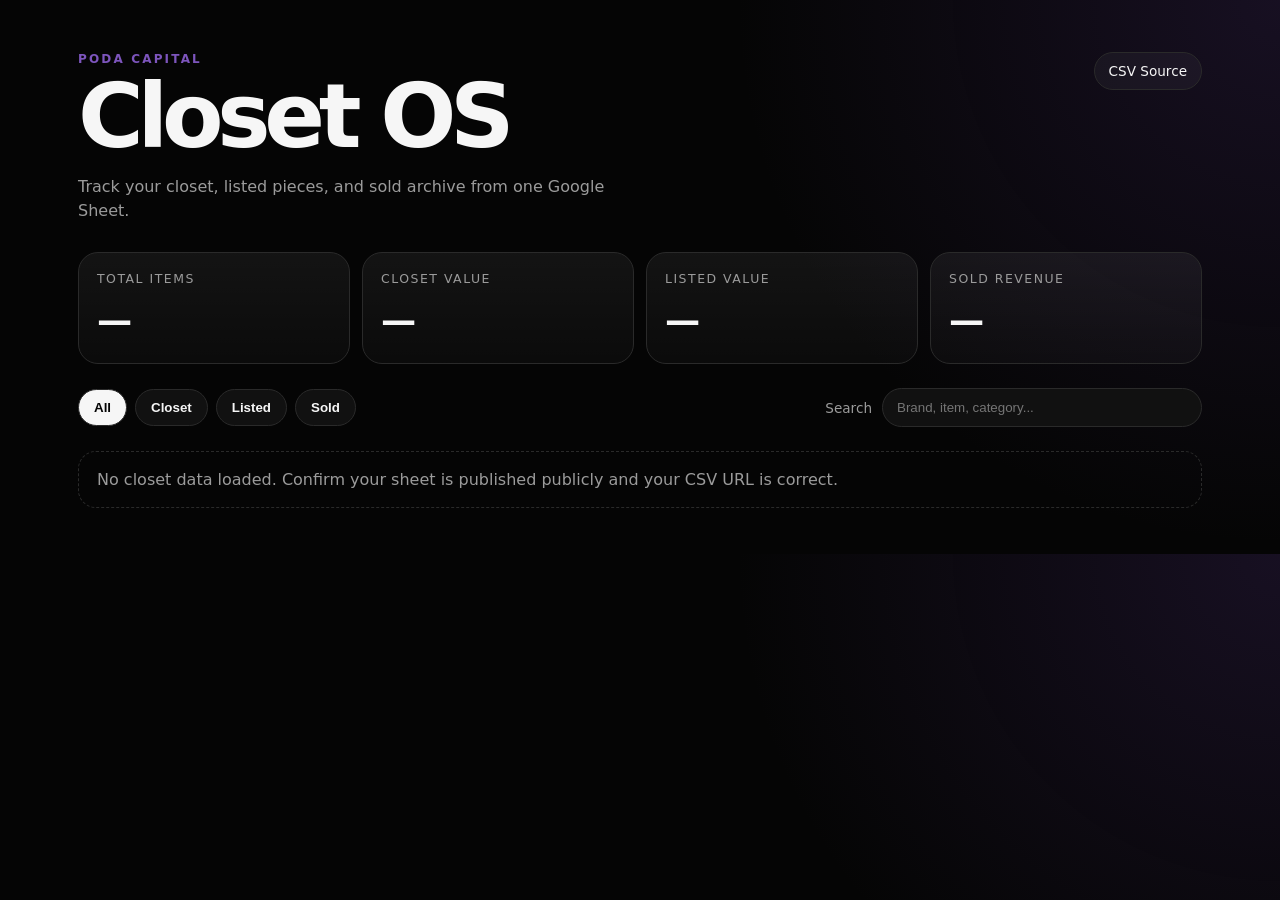
==== index.html @ b20b68de "Add files via upload" ====
<!DOCTYPE html>
<html lang="en">
<head>
  <meta charset="UTF-8" />
  <meta name="viewport" content="width=device-width, initial-scale=1.0" />
  <title>Poda Closet</title>
  <link rel="stylesheet" href="style.css" />
</head>
<body>
  <main class="app-shell">
    <header class="hero">
      <div>
        <p class="eyebrow">Poda Capital</p>
        <h1>Closet OS</h1>
        <p class="subhead">Track your closet, listed pieces, and sold archive from one Google Sheet.</p>
      </div>
      <a class="sheet-link" href="https://docs.google.com/spreadsheets/d/e/2PACX-1vSEYtCDQrbxiln-82ECtRwK_8hq6_3bo0uVGu1IRKtKEuVqsk8xWQ2x_sL7CatdyQ/pub?gid=2076140585&single=true&output=csv" target="_blank" rel="noopener">CSV Source</a>
    </header>

    <section class="metrics-grid" aria-label="Closet metrics">
      <article class="metric-card">
        <span>Total Items</span>
        <strong id="metricItems">—</strong>
      </article>
      <article class="metric-card">
        <span>Closet Value</span>
        <strong id="metricClosetValue">—</strong>
      </article>
      <article class="metric-card">
        <span>Listed Value</span>
        <strong id="metricListedValue">—</strong>
      </article>
      <article class="metric-card">
        <span>Sold Revenue</span>
        <strong id="metricSoldRevenue">—</strong>
      </article>
    </section>

    <section class="controls">
      <div class="toggle-group" aria-label="Status filters">
        <button class="toggle active" data-filter="All">All</button>
        <button class="toggle" data-filter="Closet">Closet</button>
        <button class="toggle" data-filter="Listed">Listed</button>
        <button class="toggle" data-filter="Sold">Sold</button>
      </div>

      <label class="search-wrap">
        <span>Search</span>
        <input id="searchInput" type="search" placeholder="Brand, item, category..." />
      </label>
    </section>

    <section id="statusMessage" class="status-message">Loading closet data...</section>

    <section id="itemsGrid" class="items-grid" aria-live="polite"></section>
  </main>

  <script src="script.js"></script>
</body>
</html>
---- style.css ----
* {
  box-sizing: border-box;
}

:root {
  color-scheme: dark;
  --bg: #050505;
  --panel: #111111;
  --panel-2: #171717;
  --text: #f6f6f6;
  --muted: #9b9b9b;
  --line: #2a2a2a;
  --purple: #4d2f78;
  --purple-2: #7d55bd;
}

body {
  margin: 0;
  background: radial-gradient(circle at top right, rgba(77, 47, 120, 0.25), transparent 34rem), var(--bg);
  color: var(--text);
  font-family: Inter, ui-sans-serif, system-ui, -apple-system, BlinkMacSystemFont, "Segoe UI", sans-serif;
}

.app-shell {
  width: min(1180px, 100%);
  margin: 0 auto;
  padding: 28px;
}

.hero {
  display: flex;
  justify-content: space-between;
  align-items: flex-start;
  gap: 18px;
  padding: 24px 0 28px;
}

.eyebrow {
  margin: 0 0 10px;
  color: var(--purple-2);
  text-transform: uppercase;
  letter-spacing: 0.18em;
  font-size: 0.75rem;
  font-weight: 700;
}

h1 {
  margin: 0;
  font-size: clamp(2.4rem, 8vw, 5.6rem);
  line-height: 0.9;
  letter-spacing: -0.07em;
}

.subhead {
  margin: 18px 0 0;
  max-width: 560px;
  color: var(--muted);
  font-size: 1rem;
  line-height: 1.55;
}

.sheet-link {
  flex: 0 0 auto;
  border: 1px solid var(--line);
  color: var(--text);
  text-decoration: none;
  border-radius: 999px;
  padding: 10px 14px;
  font-size: 0.85rem;
  background: rgba(255, 255, 255, 0.04);
}

.metrics-grid {
  display: grid;
  grid-template-columns: repeat(4, 1fr);
  gap: 12px;
}

.metric-card {
  border: 1px solid var(--line);
  border-radius: 20px;
  background: linear-gradient(180deg, rgba(255,255,255,0.06), rgba(255,255,255,0.025));
  padding: 18px;
  min-height: 112px;
}

.metric-card span {
  display: block;
  color: var(--muted);
  font-size: 0.78rem;
  text-transform: uppercase;
  letter-spacing: 0.12em;
  margin-bottom: 14px;
}

.metric-card strong {
  display: block;
  font-size: clamp(1.4rem, 3vw, 2.2rem);
  letter-spacing: -0.05em;
}

.controls {
  display: flex;
  justify-content: space-between;
  align-items: center;
  gap: 16px;
  margin: 24px 0;
}

.toggle-group {
  display: flex;
  gap: 8px;
  flex-wrap: wrap;
}

.toggle {
  border: 1px solid var(--line);
  background: var(--panel);
  color: var(--text);
  padding: 10px 15px;
  border-radius: 999px;
  cursor: pointer;
  font-weight: 650;
}

.toggle.active {
  background: var(--text);
  color: var(--bg);
}

.search-wrap {
  display: flex;
  align-items: center;
  gap: 10px;
  color: var(--muted);
  font-size: 0.85rem;
}

.search-wrap input {
  width: min(320px, 46vw);
  border: 1px solid var(--line);
  border-radius: 999px;
  padding: 11px 14px;
  background: var(--panel);
  color: var(--text);
  outline: none;
}

.status-message {
  color: var(--muted);
  border: 1px dashed var(--line);
  border-radius: 18px;
  padding: 18px;
  margin-bottom: 18px;
}

.status-message.hidden {
  display: none;
}

.items-grid {
  display: grid;
  grid-template-columns: repeat(3, 1fr);
  gap: 14px;
}

.item-card {
  overflow: hidden;
  border: 1px solid var(--line);
  border-radius: 24px;
  background: var(--panel);
  min-height: 100%;
}

.item-image {
  aspect-ratio: 4 / 3;
  background: linear-gradient(135deg, #1d1d1d, #0b0b0b);
  display: grid;
  place-items: center;
  overflow: hidden;
}

.item-image img {
  width: 100%;
  height: 100%;
  object-fit: cover;
}

.image-placeholder {
  color: #555;
  font-size: 0.8rem;
  text-transform: uppercase;
  letter-spacing: 0.14em;
}

.item-body {
  padding: 18px;
}

.card-topline {
  display: flex;
  justify-content: space-between;
  align-items: center;
  gap: 10px;
  margin-bottom: 12px;
}

.brand {
  margin: 0;
  color: var(--muted);
  font-size: 0.8rem;
  text-transform: uppercase;
  letter-spacing: 0.13em;
}

.badge {
  border: 1px solid var(--line);
  border-radius: 999px;
  padding: 5px 9px;
  font-size: 0.72rem;
  color: var(--text);
  background: var(--panel-2);
}

.item-title {
  margin: 0 0 12px;
  font-size: 1.15rem;
  line-height: 1.2;
  letter-spacing: -0.03em;
}

.detail-grid {
  display: grid;
  grid-template-columns: 1fr 1fr;
  gap: 10px;
  margin: 16px 0;
}

.detail {
  border-top: 1px solid var(--line);
  padding-top: 10px;
}

.detail span {
  display: block;
  color: var(--muted);
  font-size: 0.72rem;
  text-transform: uppercase;
  letter-spacing: 0.11em;
  margin-bottom: 5px;
}

.detail strong {
  font-size: 0.95rem;
}

.thesis {
  color: #c9c9c9;
  line-height: 1.45;
  font-size: 0.92rem;
  margin: 14px 0 0;
}

.card-link {
  display: inline-block;
  color: var(--text);
  margin-top: 16px;
  text-decoration: none;
  border-bottom: 1px solid var(--purple-2);
  padding-bottom: 3px;
}

@media (max-width: 860px) {
  .app-shell {
    padding: 18px;
  }

  .hero {
    display: block;
  }

  .sheet-link {
    display: inline-block;
    margin-top: 18px;
  }

  .metrics-grid {
    grid-template-columns: repeat(2, 1fr);
  }

  .controls {
    align-items: stretch;
    flex-direction: column;
  }

  .search-wrap {
    display: block;
  }

  .search-wrap span {
    display: block;
    margin-bottom: 8px;
  }

  .search-wrap input {
    width: 100%;
  }

  .items-grid {
    grid-template-columns: 1fr;
  }

  .item-card {
    display: grid;
    grid-template-columns: 0.95fr 1.05fr;
  }

  .item-image {
    aspect-ratio: auto;
    min-height: 210px;
  }
}

@media (max-width: 520px) {
  .metrics-grid {
    grid-template-columns: 1fr;
  }

  .item-card {
    grid-template-columns: 1fr;
  }

  .item-image {
    aspect-ratio: 4 / 3;
    min-height: auto;
  }
}
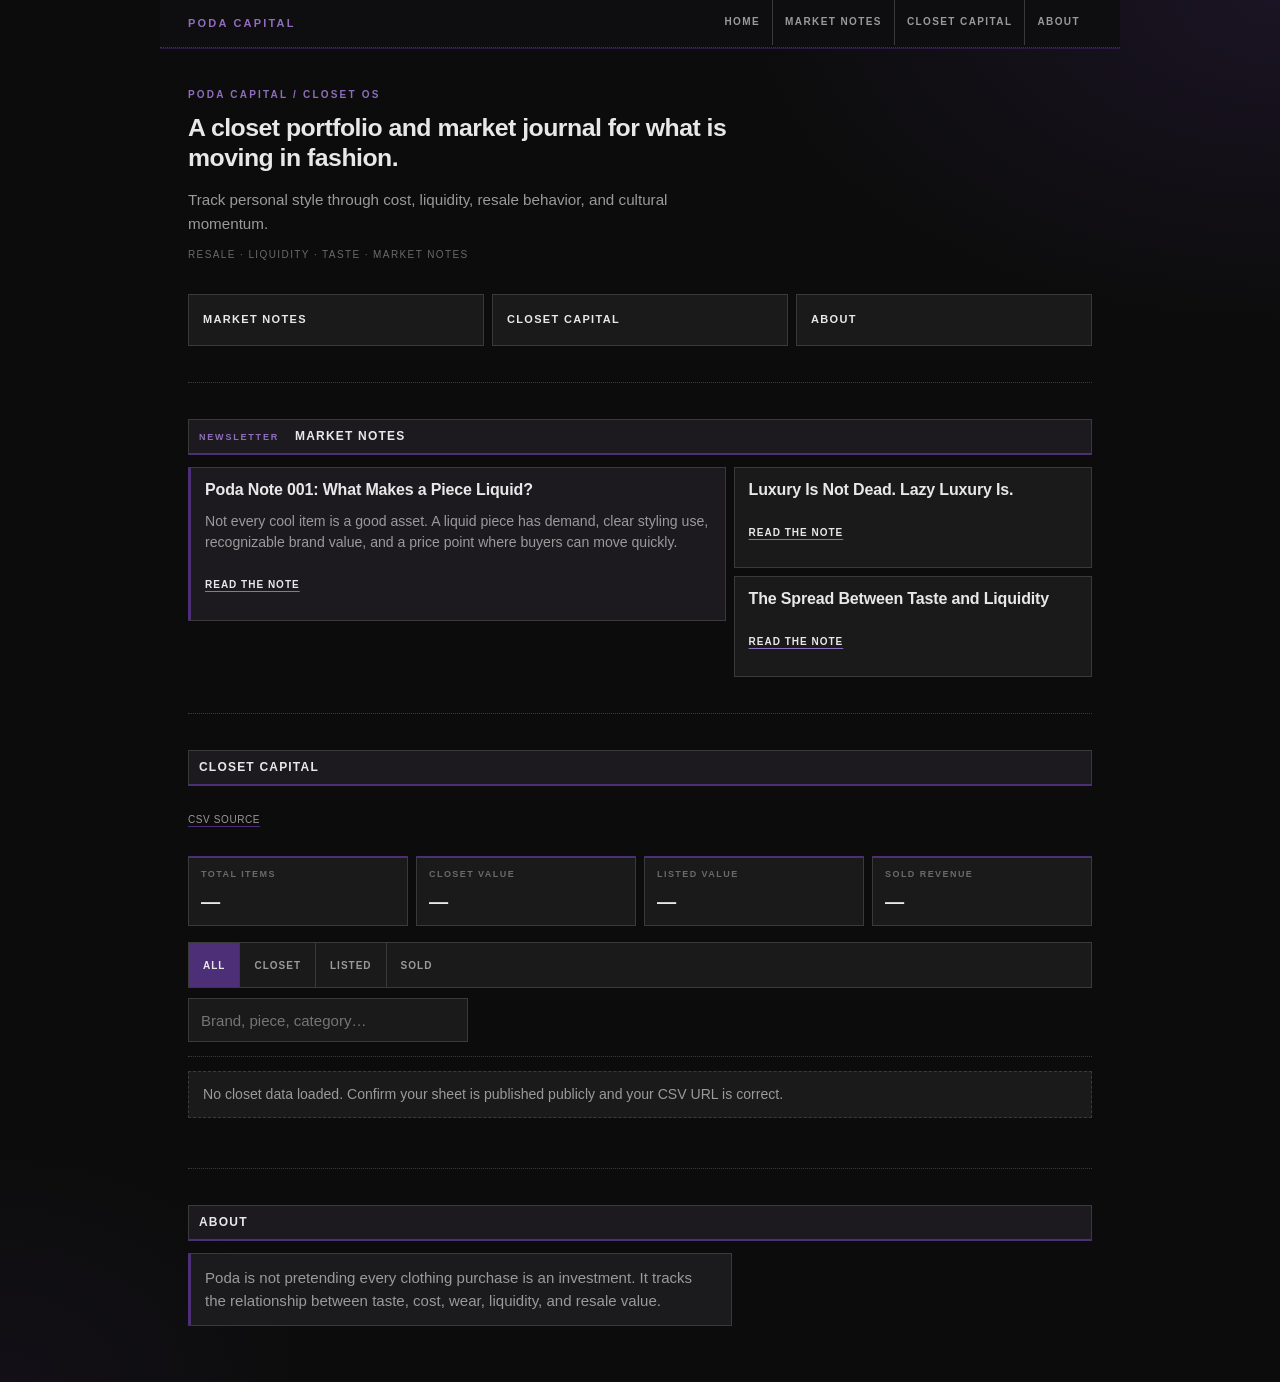
==== commit 7a757f63: "Add files via upload" ====
--- a/index.html
+++ b/index.html
@@ -7,52 +7,111 @@
   <link rel="stylesheet" href="style.css" />
 </head>
 <body>
-  <main class="app-shell">
-    <header class="hero">
-      <div>
-        <p class="eyebrow">Poda Capital</p>
-        <h1>Closet OS</h1>
-        <p class="subhead">Track your closet, listed pieces, and sold archive from one Google Sheet.</p>
+  <header class="site-header">
+    <a class="site-logo" href="#home">Poda Capital</a>
+    <nav class="site-nav" aria-label="Primary">
+      <a href="#home">Home</a>
+      <a href="#market-notes">Market Notes</a>
+      <a href="#closet-capital">Closet Capital</a>
+      <a href="#about">About</a>
+    </nav>
+  </header>
+
+  <main class="portal-shell">
+    <section id="home" class="page-section portal-home">
+      <div class="portal-title">
+        <p class="eyebrow">Poda Capital / Closet OS</p>
+        <h1 class="portal-headline">A closet portfolio and market journal for what is moving in fashion.</h1>
+        <p class="subhead">Track personal style through cost, liquidity, resale behavior, and cultural momentum.</p>
+        <p class="portal-meta">Resale · Liquidity · Taste · Market Notes</p>
       </div>
-      <a class="sheet-link" href="https://docs.google.com/spreadsheets/d/e/2PACX-1vSEYtCDQrbxiln-82ECtRwK_8hq6_3bo0uVGu1IRKtKEuVqsk8xWQ2x_sL7CatdyQ/pub?gid=2076140585&single=true&output=csv" target="_blank" rel="noopener">CSV Source</a>
-    </header>
 
-    <section class="metrics-grid" aria-label="Closet metrics">
-      <article class="metric-card">
-        <span>Total Items</span>
-        <strong id="metricItems">—</strong>
-      </article>
-      <article class="metric-card">
-        <span>Closet Value</span>
-        <strong id="metricClosetValue">—</strong>
-      </article>
-      <article class="metric-card">
-        <span>Listed Value</span>
-        <strong id="metricListedValue">—</strong>
-      </article>
-      <article class="metric-card">
-        <span>Sold Revenue</span>
-        <strong id="metricSoldRevenue">—</strong>
-      </article>
+      <div class="portal-grid">
+        <a class="portal-card" href="#market-notes">Market Notes</a>
+        <a class="portal-card" href="#closet-capital">Closet Capital</a>
+        <a class="portal-card" href="#about">About</a>
+      </div>
     </section>
 
-    <section class="controls">
-      <div class="toggle-group" aria-label="Status filters">
-        <button class="toggle active" data-filter="All">All</button>
-        <button class="toggle" data-filter="Closet">Closet</button>
-        <button class="toggle" data-filter="Listed">Listed</button>
-        <button class="toggle" data-filter="Sold">Sold</button>
+    <section id="market-notes" class="page-section market-notes">
+      <div class="section-bar">
+        <span class="section-bar__label">Newsletter</span>
+        <span class="section-bar__title">Market Notes</span>
       </div>
 
-      <label class="search-wrap">
-        <span>Search</span>
-        <input id="searchInput" type="search" placeholder="Brand, item, category..." />
-      </label>
+      <div class="market-notes__body">
+        <article class="note-feature">
+          <h3 class="note-feature__title">Poda Note 001: What Makes a Piece Liquid?</h3>
+          <p class="note-feature__preview">Not every cool item is a good asset. A liquid piece has demand, clear styling use, recognizable brand value, and a price point where buyers can move quickly.</p>
+          <a class="note-link" href="#">Read the note</a>
+        </article>
+
+        <div class="note-rail">
+          <article class="note-teaser">
+            <h3 class="note-teaser__title">Luxury Is Not Dead. Lazy Luxury Is.</h3>
+            <a class="note-link" href="#">Read the note</a>
+          </article>
+          <article class="note-teaser">
+            <h3 class="note-teaser__title">The Spread Between Taste and Liquidity</h3>
+            <a class="note-link" href="#">Read the note</a>
+          </article>
+        </div>
+      </div>
     </section>
 
-    <section id="statusMessage" class="status-message">Loading closet data...</section>
+    <section id="closet-capital" class="page-section closet-capital">
+      <div class="section-bar">
+        <span class="section-bar__title">Closet Capital</span>
+      </div>
 
-    <section id="itemsGrid" class="items-grid" aria-live="polite"></section>
+      <p class="closet-capital__tools">
+        <a class="sheet-link" href="https://docs.google.com/spreadsheets/d/e/2PACX-1vSEYtCDQrbxiln-82ECtRwK_8hq6_3bo0uVGu1IRKtKEuVqsk8xWQ2x_sL7CatdyQ/pub?gid=2076140585&single=true&output=csv" target="_blank" rel="noopener">CSV Source</a>
+      </p>
+
+      <section class="metrics-grid" aria-label="Closet metrics">
+        <article class="metric-card">
+          <span>Total Items</span>
+          <strong id="metricItems">—</strong>
+        </article>
+        <article class="metric-card">
+          <span>Closet Value</span>
+          <strong id="metricClosetValue">—</strong>
+        </article>
+        <article class="metric-card">
+          <span>Listed Value</span>
+          <strong id="metricListedValue">—</strong>
+        </article>
+        <article class="metric-card">
+          <span>Sold Revenue</span>
+          <strong id="metricSoldRevenue">—</strong>
+        </article>
+      </section>
+
+      <section class="controls">
+        <div class="toggle-group" aria-label="Status filters">
+          <button type="button" class="toggle active" data-filter="All">All</button>
+          <button type="button" class="toggle" data-filter="Closet">Closet</button>
+          <button type="button" class="toggle" data-filter="Listed">Listed</button>
+          <button type="button" class="toggle" data-filter="Sold">Sold</button>
+        </div>
+
+        <label class="search-wrap">
+          <span class="visually-hidden">Search</span>
+          <input id="searchInput" type="search" placeholder="Brand, piece, category…" autocomplete="off" />
+        </label>
+      </section>
+
+      <section id="statusMessage" class="status-message">Loading closet data...</section>
+
+      <section id="itemsGrid" class="items-grid" aria-live="polite"></section>
+    </section>
+
+    <section id="about" class="page-section about">
+      <div class="section-bar">
+        <span class="section-bar__title">About</span>
+      </div>
+      <p class="about__text">Poda is not pretending every clothing purchase is an investment. It tracks the relationship between taste, cost, wear, liquidity, and resale value.</p>
+    </section>
   </main>
 
   <script src="script.js"></script>
--- a/style.css
+++ b/style.css
@@ -4,179 +4,537 @@
 
 :root {
   color-scheme: dark;
-  --bg: #050505;
-  --panel: #111111;
-  --panel-2: #171717;
-  --text: #f6f6f6;
-  --muted: #9b9b9b;
-  --line: #2a2a2a;
+  --bg: #0c0c0c;
+  --bg-box: #1a1a1a;
+  --bg-box-hover: #242424;
+  --text: #e8e8e8;
+  --text-dim: #9a9a9a;
+  --text-faint: #6a6a6a;
+  --border: #3a3a3a;
+  --border-light: #555;
   --purple: #4d2f78;
-  --purple-2: #7d55bd;
+  --purple-2: #8f6dbd;
+  --purple-deep: #2a1a42;
+  --purple-glow: rgba(77, 47, 120, 0.22);
+  --header-h: 48px;
+  --pad: clamp(14px, 3.5vw, 28px);
+  --font: "Helvetica Neue", Helvetica, Arial, sans-serif;
+}
+
+html {
+  max-width: 100%;
+  overflow-x: hidden;
+  scroll-padding-top: calc(var(--header-h) + 8px);
 }
 
 body {
   margin: 0;
-  background: radial-gradient(circle at top right, rgba(77, 47, 120, 0.25), transparent 34rem), var(--bg);
+  max-width: 100%;
+  overflow-x: hidden;
+  background:
+    radial-gradient(ellipse 80% 45% at 100% 0%, var(--purple-glow), transparent 52%),
+    radial-gradient(ellipse 50% 35% at 0% 100%, rgba(77, 47, 120, 0.1), transparent 48%),
+    var(--bg);
   color: var(--text);
-  font-family: Inter, ui-sans-serif, system-ui, -apple-system, BlinkMacSystemFont, "Segoe UI", sans-serif;
-}
-
-.app-shell {
-  width: min(1180px, 100%);
+  font-family: var(--font);
+  font-size: 14px;
+  line-height: 1.45;
+}
+
+img {
+  max-width: 100%;
+  display: block;
+}
+
+button,
+a,
+input {
+  min-height: 44px;
+}
+
+.visually-hidden {
+  position: absolute;
+  width: 1px;
+  height: 1px;
+  padding: 0;
+  margin: -1px;
+  overflow: hidden;
+  clip: rect(0, 0, 0, 0);
+  white-space: nowrap;
+  border: 0;
+}
+
+.portal-shell,
+.site-header {
+  min-width: 0;
+}
+
+.portal-shell {
+  width: min(960px, 100%);
+  max-width: 100%;
   margin: 0 auto;
-  padding: 28px;
-}
-
-.hero {
-  display: flex;
+  padding-inline: var(--pad);
+  overflow-x: clip;
+}
+
+/* —— Header —— */
+.site-header {
+  position: sticky;
+  top: 0;
+  z-index: 40;
+  display: flex;
+  flex-wrap: nowrap;
+  align-items: stretch;
   justify-content: space-between;
-  align-items: flex-start;
-  gap: 18px;
-  padding: 24px 0 28px;
+  gap: 12px;
+  min-height: var(--header-h);
+  width: min(960px, 100%);
+  max-width: 100%;
+  margin: 0 auto;
+  padding-inline: var(--pad);
+  background: color-mix(in srgb, var(--bg) 92%, var(--purple-deep));
+  border-bottom: 1px dotted var(--border);
+  box-shadow: 0 1px 0 var(--purple-deep);
+}
+
+.site-logo {
+  flex: 0 1 auto;
+  max-width: 42%;
+  display: inline-flex;
+  align-items: center;
+  color: var(--purple-2);
+  text-decoration: none;
+  font-size: 11px;
+  font-weight: 700;
+  letter-spacing: 0.2em;
+  text-transform: uppercase;
+}
+
+.site-nav {
+  flex: 1 1 auto;
+  min-width: 0;
+  max-width: 58%;
+  display: flex;
+  justify-content: flex-end;
+  align-items: stretch;
+  gap: 0;
+  overflow-x: auto;
+  overflow-y: hidden;
+  -webkit-overflow-scrolling: touch;
+  scrollbar-width: thin;
+  scrollbar-color: var(--purple) transparent;
+  padding-bottom: 2px;
+}
+
+.site-nav::-webkit-scrollbar {
+  display: none;
+}
+
+.site-nav a {
+  flex: 0 0 auto;
+  display: inline-flex;
+  align-items: center;
+  padding: 0 12px;
+  color: var(--text-dim);
+  text-decoration: none;
+  font-size: 10px;
+  font-weight: 600;
+  letter-spacing: 0.14em;
+  text-transform: uppercase;
+  border-left: 1px solid var(--border);
+  transition: background 0.12s ease, color 0.12s ease;
+}
+
+.site-nav a:first-child {
+  border-left: none;
+}
+
+.site-nav a:hover,
+.site-nav a:focus-visible {
+  color: var(--purple-2);
+  background: var(--purple-deep);
+  outline: none;
+}
+
+.page-section {
+  padding-block: clamp(20px, 5vw, 36px);
+  border-bottom: 1px dotted var(--border);
+}
+
+.page-section:last-child {
+  border-bottom: none;
+  padding-bottom: clamp(32px, 8vw, 56px);
+}
+
+/* —— Home / portal landing —— */
+.portal-home {
+  padding-top: clamp(24px, 6vw, 40px);
+}
+
+.portal-title {
+  max-width: 36rem;
+  margin-bottom: clamp(20px, 5vw, 32px);
 }
 
 .eyebrow {
   margin: 0 0 10px;
-  color: var(--purple-2);
-  text-transform: uppercase;
-  letter-spacing: 0.18em;
-  font-size: 0.75rem;
-  font-weight: 700;
-}
-
-h1 {
-  margin: 0;
-  font-size: clamp(2.4rem, 8vw, 5.6rem);
-  line-height: 0.9;
-  letter-spacing: -0.07em;
+  font-size: 10px;
+  font-weight: 700;
+  letter-spacing: 0.22em;
+  text-transform: uppercase;
+  color: var(--purple-2);
+}
+
+.portal-headline {
+  margin: 0;
+  font-size: clamp(1.15rem, 4.2vw, 1.55rem);
+  font-weight: 700;
+  line-height: 1.25;
+  letter-spacing: -0.02em;
+  overflow-wrap: anywhere;
 }
 
 .subhead {
-  margin: 18px 0 0;
-  max-width: 560px;
-  color: var(--muted);
-  font-size: 1rem;
+  margin: 14px 0 0;
+  max-width: 32rem;
+  color: var(--text-dim);
+  font-size: clamp(0.88rem, 2.6vw, 0.95rem);
   line-height: 1.55;
-}
-
-.sheet-link {
-  flex: 0 0 auto;
-  border: 1px solid var(--line);
+  overflow-wrap: anywhere;
+}
+
+.portal-meta {
+  margin: 12px 0 0;
+  font-size: clamp(9px, 2.4vw, 10px);
+  letter-spacing: 0.14em;
+  text-transform: uppercase;
+  color: var(--text-faint);
+  overflow-wrap: anywhere;
+}
+
+.portal-grid {
+  display: grid;
+  grid-template-columns: 1fr;
+  gap: 8px;
+}
+
+.portal-card {
+  display: flex;
+  align-items: center;
+  min-height: 52px;
+  padding: 12px 14px;
+  background: var(--bg-box);
+  border: 1px solid var(--border);
   color: var(--text);
   text-decoration: none;
-  border-radius: 999px;
-  padding: 10px 14px;
-  font-size: 0.85rem;
-  background: rgba(255, 255, 255, 0.04);
+  font-size: 11px;
+  font-weight: 700;
+  letter-spacing: 0.12em;
+  text-transform: uppercase;
+  transition: background 0.12s ease, border-color 0.12s ease;
+}
+
+.portal-card:hover,
+.portal-card:focus-visible {
+  background: color-mix(in srgb, var(--bg-box-hover) 85%, var(--purple-deep));
+  border-color: var(--purple-2);
+  color: var(--purple-2);
+  outline: none;
+}
+
+/* —— Section bars —— */
+.section-bar {
+  display: flex;
+  flex-wrap: wrap;
+  align-items: baseline;
+  gap: 10px 16px;
+  margin-bottom: 12px;
+  padding: 8px 10px;
+  background: color-mix(in srgb, var(--bg-box) 88%, var(--purple-deep));
+  border: 1px solid var(--border);
+  border-bottom: 2px solid var(--purple);
+}
+
+.section-bar__label {
+  font-size: 9px;
+  font-weight: 700;
+  letter-spacing: 0.2em;
+  text-transform: uppercase;
+  color: var(--purple-2);
+}
+
+.section-bar__title {
+  font-size: 12px;
+  font-weight: 700;
+  letter-spacing: 0.1em;
+  text-transform: uppercase;
+}
+
+/* —— Market notes —— */
+.market-notes__body {
+  display: grid;
+  grid-template-columns: 1fr;
+  gap: 8px;
+}
+
+.note-feature,
+.note-teaser {
+  padding: 12px 14px;
+  background: var(--bg-box);
+  border: 1px solid var(--border);
+  min-width: 0;
+}
+
+.note-feature {
+  border-left: 3px solid var(--purple);
+  background: color-mix(in srgb, var(--bg-box) 90%, var(--purple-deep));
+}
+
+.note-feature__title,
+.note-teaser__title {
+  margin: 0;
+  font-size: clamp(0.92rem, 2.8vw, 1rem);
+  font-weight: 700;
+  line-height: 1.3;
+  letter-spacing: -0.01em;
+  overflow-wrap: anywhere;
+}
+
+.note-feature__preview {
+  margin: 10px 0 0;
+  color: var(--text-dim);
+  font-size: clamp(0.85rem, 2.5vw, 0.88rem);
+  line-height: 1.5;
+  overflow-wrap: anywhere;
+}
+
+.note-rail {
+  display: grid;
+  gap: 8px;
+}
+
+.note-link {
+  display: inline-flex;
+  align-items: center;
+  margin-top: 10px;
+  color: var(--text);
+  font-size: 10px;
+  font-weight: 600;
+  letter-spacing: 0.1em;
+  text-transform: uppercase;
+  text-decoration: underline;
+  text-decoration-color: var(--purple-2);
+  text-underline-offset: 3px;
+}
+
+.note-link:hover,
+.note-link:focus-visible {
+  color: var(--purple-2);
+  outline: none;
+}
+
+/* —— Closet capital —— */
+.closet-capital__tools {
+  margin: 0 0 14px;
+  font-size: 10px;
+}
+
+.sheet-link {
+  display: inline-flex;
+  align-items: center;
+  color: var(--text-dim);
+  text-decoration: underline;
+  text-decoration-color: var(--purple);
+  text-underline-offset: 3px;
+  letter-spacing: 0.06em;
+  text-transform: uppercase;
+  font-size: 10px;
+}
+
+.sheet-link:hover,
+.sheet-link:focus-visible {
+  color: var(--purple-2);
+  outline: none;
 }
 
 .metrics-grid {
   display: grid;
-  grid-template-columns: repeat(4, 1fr);
-  gap: 12px;
+  grid-template-columns: repeat(2, minmax(0, 1fr));
+  gap: 8px;
+  margin-bottom: 16px;
 }
 
 .metric-card {
-  border: 1px solid var(--line);
-  border-radius: 20px;
-  background: linear-gradient(180deg, rgba(255,255,255,0.06), rgba(255,255,255,0.025));
-  padding: 18px;
-  min-height: 112px;
+  padding: 10px 12px;
+  background: var(--bg-box);
+  border: 1px solid var(--border);
+  border-top: 2px solid var(--purple);
+  min-width: 0;
 }
 
 .metric-card span {
   display: block;
-  color: var(--muted);
-  font-size: 0.78rem;
-  text-transform: uppercase;
-  letter-spacing: 0.12em;
-  margin-bottom: 14px;
+  margin-bottom: 6px;
+  font-size: 9px;
+  font-weight: 700;
+  letter-spacing: 0.16em;
+  text-transform: uppercase;
+  color: var(--text-faint);
 }
 
 .metric-card strong {
   display: block;
-  font-size: clamp(1.4rem, 3vw, 2.2rem);
-  letter-spacing: -0.05em;
+  font-size: clamp(1rem, 3.5vw, 1.2rem);
+  font-weight: 700;
+  letter-spacing: -0.02em;
+  overflow-wrap: anywhere;
 }
 
 .controls {
   display: flex;
-  justify-content: space-between;
-  align-items: center;
-  gap: 16px;
-  margin: 24px 0;
+  flex-direction: column;
+  gap: 10px;
+  margin-bottom: 14px;
+  padding-bottom: 14px;
+  border-bottom: 1px dotted var(--border);
 }
 
 .toggle-group {
   display: flex;
-  gap: 8px;
-  flex-wrap: wrap;
+  flex-wrap: nowrap;
+  gap: 0;
+  width: 100%;
+  max-width: 100%;
+  overflow-x: auto;
+  overflow-y: hidden;
+  -webkit-overflow-scrolling: touch;
+  scrollbar-width: thin;
+  scrollbar-color: var(--purple) transparent;
+  border: 1px solid var(--border);
+  background: var(--bg-box);
+}
+
+.toggle-group::-webkit-scrollbar {
+  display: none;
 }
 
 .toggle {
-  border: 1px solid var(--line);
-  background: var(--panel);
+  appearance: none;
+  flex: 0 0 auto;
+  margin: 0;
+  min-height: 44px;
+  padding: 0 14px;
+  border: none;
+  border-right: 1px solid var(--border);
+  background: transparent;
+  color: var(--text-dim);
+  font-family: inherit;
+  font-size: 10px;
+  font-weight: 700;
+  letter-spacing: 0.1em;
+  text-transform: uppercase;
+  cursor: pointer;
+}
+
+.toggle:last-child {
+  border-right: none;
+}
+
+.toggle:hover,
+.toggle:focus-visible {
   color: var(--text);
-  padding: 10px 15px;
-  border-radius: 999px;
-  cursor: pointer;
-  font-weight: 650;
+  background: var(--bg-box-hover);
+  outline: none;
 }
 
 .toggle.active {
-  background: var(--text);
-  color: var(--bg);
+  color: var(--text);
+  background: var(--purple);
 }
 
 .search-wrap {
-  display: flex;
-  align-items: center;
-  gap: 10px;
-  color: var(--muted);
-  font-size: 0.85rem;
+  display: block;
+  width: 100%;
 }
 
 .search-wrap input {
-  width: min(320px, 46vw);
-  border: 1px solid var(--line);
-  border-radius: 999px;
-  padding: 11px 14px;
-  background: var(--panel);
+  width: 100%;
+  max-width: 100%;
+  padding: 0 12px;
+  border: 1px solid var(--border);
+  border-radius: 0;
+  background: var(--bg-box);
   color: var(--text);
+  font-family: inherit;
+  font-size: max(16px, 0.94rem);
   outline: none;
 }
 
+.search-wrap input:focus {
+  border-color: var(--purple-2);
+  box-shadow: 0 0 0 1px var(--purple-glow);
+}
+
 .status-message {
-  color: var(--muted);
-  border: 1px dashed var(--line);
-  border-radius: 18px;
-  padding: 18px;
-  margin-bottom: 18px;
+  margin-bottom: 14px;
+  padding: 12px 14px;
+  color: var(--text-dim);
+  font-size: 0.88rem;
+  border: 1px dashed var(--border);
+  background: var(--bg-box);
 }
 
 .status-message.hidden {
   display: none;
 }
 
+/* —— Archive listings —— */
 .items-grid {
   display: grid;
-  grid-template-columns: repeat(3, 1fr);
-  gap: 14px;
+  grid-template-columns: 1fr;
+  gap: 12px;
 }
 
 .item-card {
+  position: relative;
+  display: flex;
+  flex-direction: column;
+  min-width: 0;
+  background: var(--bg-box);
+  border: 1px solid var(--border);
   overflow: hidden;
-  border: 1px solid var(--line);
-  border-radius: 24px;
-  background: var(--panel);
-  min-height: 100%;
+  transition: border-color 0.15s ease;
+}
+
+.item-card:hover {
+  border-color: color-mix(in srgb, var(--purple-2) 55%, var(--border));
+}
+
+.archive-card--sold {
+  opacity: 0.92;
+}
+
+.archive-card--sold::before {
+  content: "Sold";
+  position: absolute;
+  top: 8px;
+  left: 8px;
+  z-index: 2;
+  padding: 3px 8px;
+  font-size: 9px;
+  font-weight: 700;
+  letter-spacing: 0.14em;
+  text-transform: uppercase;
+  color: var(--text);
+  background: var(--bg);
+  border: 1px solid var(--border);
+  pointer-events: none;
 }
 
 .item-image {
   aspect-ratio: 4 / 3;
-  background: linear-gradient(135deg, #1d1d1d, #0b0b0b);
-  display: grid;
-  place-items: center;
+  background: linear-gradient(160deg, var(--purple-deep) 0%, #111 55%);
+  border-bottom: 1px solid var(--border);
   overflow: hidden;
 }
 
@@ -187,147 +545,186 @@
 }
 
 .image-placeholder {
-  color: #555;
-  font-size: 0.8rem;
-  text-transform: uppercase;
-  letter-spacing: 0.14em;
+  display: grid;
+  place-items: center;
+  height: 100%;
+  color: var(--text-faint);
+  font-size: 9px;
+  letter-spacing: 0.16em;
+  text-transform: uppercase;
 }
 
 .item-body {
-  padding: 18px;
-}
-
-.card-topline {
-  display: flex;
+  padding: 12px 14px;
+  display: flex;
+  flex-direction: column;
+  gap: 10px;
+  flex: 1;
+  min-width: 0;
+}
+
+.item-body__hero {
+  display: flex;
+  flex-direction: column;
+  gap: 4px;
+}
+
+.brand {
+  margin: 0;
+  font-size: 9px;
+  font-weight: 700;
+  letter-spacing: 0.18em;
+  text-transform: uppercase;
+  color: var(--text-faint);
+}
+
+.item-body__title-row {
+  display: flex;
+  align-items: flex-start;
   justify-content: space-between;
-  align-items: center;
   gap: 10px;
-  margin-bottom: 12px;
-}
-
-.brand {
-  margin: 0;
-  color: var(--muted);
-  font-size: 0.8rem;
-  text-transform: uppercase;
-  letter-spacing: 0.13em;
+  min-width: 0;
+}
+
+.item-title {
+  margin: 0;
+  flex: 1;
+  min-width: 0;
+  font-size: clamp(0.95rem, 2.8vw, 1.05rem);
+  font-weight: 700;
+  line-height: 1.25;
+  overflow-wrap: anywhere;
 }
 
 .badge {
-  border: 1px solid var(--line);
-  border-radius: 999px;
-  padding: 5px 9px;
-  font-size: 0.72rem;
+  flex: 0 0 auto;
+  padding: 2px 6px;
+  font-size: 9px;
+  font-weight: 700;
+  letter-spacing: 0.1em;
+  text-transform: uppercase;
+  color: var(--purple-2);
+  background: var(--purple-deep);
+  border: 1px solid var(--purple);
+}
+
+.item-ledger {
+  margin: 0;
+  padding: 8px 0 0;
+  display: grid;
+  grid-template-columns: repeat(2, minmax(0, 1fr));
+  gap: 8px 12px;
+  border-top: 1px dotted var(--border);
+}
+
+.item-ledger__row dt {
+  margin: 0 0 2px;
+  font-size: 9px;
+  font-weight: 700;
+  letter-spacing: 0.12em;
+  text-transform: uppercase;
+  color: var(--text-faint);
+}
+
+.item-ledger__row dd {
+  margin: 0;
+  font-size: 0.9rem;
+  font-weight: 600;
   color: var(--text);
-  background: var(--panel-2);
-}
-
-.item-title {
-  margin: 0 0 12px;
-  font-size: 1.15rem;
-  line-height: 1.2;
-  letter-spacing: -0.03em;
+  overflow-wrap: anywhere;
 }
 
 .detail-grid {
   display: grid;
-  grid-template-columns: 1fr 1fr;
-  gap: 10px;
-  margin: 16px 0;
-}
-
-.detail {
-  border-top: 1px solid var(--line);
-  padding-top: 10px;
+  grid-template-columns: repeat(2, minmax(0, 1fr));
+  gap: 8px;
+  padding-top: 8px;
+  border-top: 1px dotted var(--border);
 }
 
 .detail span {
   display: block;
-  color: var(--muted);
-  font-size: 0.72rem;
-  text-transform: uppercase;
-  letter-spacing: 0.11em;
-  margin-bottom: 5px;
+  margin-bottom: 2px;
+  font-size: 9px;
+  font-weight: 700;
+  letter-spacing: 0.1em;
+  text-transform: uppercase;
+  color: var(--text-faint);
 }
 
 .detail strong {
-  font-size: 0.95rem;
+  font-size: 0.82rem;
+  font-weight: 500;
+  color: var(--text-dim);
+  overflow-wrap: anywhere;
 }
 
 .thesis {
-  color: #c9c9c9;
-  line-height: 1.45;
-  font-size: 0.92rem;
-  margin: 14px 0 0;
+  margin: 0;
+  padding-top: 6px;
+  font-size: clamp(0.8rem, 2.4vw, 0.82rem);
+  line-height: 1.5;
+  color: var(--text-faint);
+  border-top: 1px dotted var(--border);
+  overflow-wrap: anywhere;
+  word-break: break-word;
 }
 
 .card-link {
-  display: inline-block;
+  align-self: flex-start;
+  margin-top: auto;
   color: var(--text);
-  margin-top: 16px;
-  text-decoration: none;
-  border-bottom: 1px solid var(--purple-2);
-  padding-bottom: 3px;
-}
-
-@media (max-width: 860px) {
-  .app-shell {
-    padding: 18px;
-  }
-
-  .hero {
-    display: block;
-  }
-
-  .sheet-link {
-    display: inline-block;
-    margin-top: 18px;
-  }
-
-  .metrics-grid {
-    grid-template-columns: repeat(2, 1fr);
-  }
-
+  font-size: 10px;
+  font-weight: 600;
+  letter-spacing: 0.08em;
+  text-transform: uppercase;
+  text-decoration: underline;
+  text-decoration-color: var(--purple);
+  text-underline-offset: 3px;
+}
+
+.card-link:hover,
+.card-link:focus-visible {
+  outline: none;
+  color: var(--purple-2);
+  text-decoration-color: var(--purple-2);
+}
+
+/* —— About —— */
+.about__text {
+  margin: 0;
+  max-width: 34rem;
+  padding: 12px 14px;
+  background: color-mix(in srgb, var(--bg-box) 92%, var(--purple-deep));
+  border: 1px solid var(--border);
+  border-left: 3px solid var(--purple);
+  color: var(--text-dim);
+  font-size: clamp(0.88rem, 2.6vw, 0.94rem);
+  line-height: 1.55;
+  overflow-wrap: anywhere;
+}
+
+/* Mobile-first: keep controls stacked, full-width search, scrollable filters */
+@media (max-width: 899px) {
   .controls {
+    flex-direction: column;
     align-items: stretch;
+  }
+
+  .search-wrap {
+    width: 100%;
+    flex: none;
+  }
+
+  .toggle-group {
+    flex: none;
+    width: 100%;
+  }
+
+  /* Catalog layout: image on top, details below */
+  .item-card {
+    display: flex;
     flex-direction: column;
-  }
-
-  .search-wrap {
-    display: block;
-  }
-
-  .search-wrap span {
-    display: block;
-    margin-bottom: 8px;
-  }
-
-  .search-wrap input {
-    width: 100%;
-  }
-
-  .items-grid {
-    grid-template-columns: 1fr;
-  }
-
-  .item-card {
-    display: grid;
-    grid-template-columns: 0.95fr 1.05fr;
-  }
-
-  .item-image {
-    aspect-ratio: auto;
-    min-height: 210px;
-  }
-}
-
-@media (max-width: 520px) {
-  .metrics-grid {
-    grid-template-columns: 1fr;
-  }
-
-  .item-card {
-    grid-template-columns: 1fr;
   }
 
   .item-image {
@@ -335,3 +732,340 @@
     min-height: auto;
   }
 }
+
+@media (max-width: 379px) {
+  .metrics-grid {
+    grid-template-columns: 1fr;
+  }
+
+  .item-ledger {
+    grid-template-columns: 1fr;
+  }
+}
+
+@media (min-width: 520px) {
+  .portal-grid {
+    grid-template-columns: repeat(3, minmax(0, 1fr));
+  }
+}
+
+@media (min-width: 640px) {
+  .site-logo {
+    max-width: none;
+    flex: 0 0 auto;
+  }
+
+  .site-nav {
+    max-width: none;
+  }
+}
+
+@media (min-width: 720px) {
+  .market-notes__body {
+    grid-template-columns: 1.2fr 0.8fr;
+    align-items: start;
+  }
+
+  .note-rail {
+    grid-template-rows: 1fr 1fr;
+  }
+}
+
+/* Tablet: wide listing rows when archive is still one column */
+@media (min-width: 760px) and (max-width: 899px) {
+  .items-grid {
+    grid-template-columns: 1fr;
+  }
+
+  .item-card {
+    display: grid;
+    grid-template-columns: minmax(200px, 0.42fr) minmax(0, 1fr);
+    flex-direction: unset;
+  }
+
+  .item-image {
+    aspect-ratio: auto;
+    min-height: 200px;
+    border-bottom: none;
+    border-right: 1px solid var(--border);
+  }
+}
+
+@media (min-width: 900px) {
+  .controls {
+    flex-direction: row;
+    align-items: stretch;
+    flex-wrap: wrap;
+  }
+
+  .toggle-group {
+    flex: 1 1 auto;
+    max-width: 100%;
+  }
+
+  .search-wrap {
+    flex: 0 1 280px;
+    min-width: 200px;
+    width: auto;
+  }
+
+  .search-wrap input {
+    font-size: 0.94rem;
+  }
+
+  .items-grid {
+    grid-template-columns: repeat(2, minmax(0, 1fr));
+  }
+
+  .item-card {
+    display: flex;
+    flex-direction: column;
+  }
+
+  .item-image {
+    aspect-ratio: 4 / 3;
+    min-height: auto;
+    border-right: none;
+    border-bottom: 1px solid var(--border);
+  }
+}
+
+@media (min-width: 1024px) {
+  .metrics-grid {
+    grid-template-columns: repeat(4, minmax(0, 1fr));
+  }
+
+  .items-grid {
+    grid-template-columns: repeat(3, minmax(0, 1fr));
+  }
+}
+
+/* —— Dashboard card → detail links —— */
+.item-card__asset-link {
+  display: block;
+  color: inherit;
+  text-decoration: none;
+}
+
+.item-card__asset-link--title {
+  display: inline;
+  min-height: auto;
+}
+
+.item-card__asset-link--title:hover,
+.item-card__asset-link--title:focus-visible {
+  color: var(--purple-2);
+  outline: none;
+}
+
+.item-card__actions {
+  display: flex;
+  flex-wrap: wrap;
+  gap: 12px 18px;
+  margin-top: auto;
+  padding-top: 4px;
+}
+
+.card-link--asset,
+.card-link--external {
+  margin-top: 0;
+}
+
+/* —— Product detail page (item.html) —— */
+.pdp-body {
+  min-height: 100vh;
+}
+
+.site-header--pdp {
+  margin-bottom: 0;
+}
+
+.nav--pdp a:first-child {
+  border-left: none;
+}
+
+.product-page {
+  padding-block: clamp(16px, 4vw, 28px);
+  max-width: 100%;
+}
+
+.product-layout {
+  display: grid;
+  grid-template-columns: 1fr;
+  gap: 16px;
+  border: 1px solid var(--border);
+  background: var(--bg-box);
+  min-width: 0;
+}
+
+.product-layout--sold {
+  opacity: 0.92;
+}
+
+.product-media {
+  background: linear-gradient(160deg, var(--purple-deep) 0%, #111 55%);
+  border-bottom: 1px solid var(--border);
+  overflow: hidden;
+  min-width: 0;
+}
+
+.product-media img {
+  width: 100%;
+  height: auto;
+  aspect-ratio: 4 / 3;
+  object-fit: cover;
+}
+
+.product-media__placeholder {
+  display: grid;
+  place-items: center;
+  min-height: 220px;
+  aspect-ratio: 4 / 3;
+  color: var(--text-faint);
+  font-size: 9px;
+  letter-spacing: 0.16em;
+  text-transform: uppercase;
+}
+
+.product-info {
+  padding: clamp(14px, 3.5vw, 20px);
+  min-width: 0;
+}
+
+.product-kicker {
+  margin: 0 0 8px;
+  font-size: 9px;
+  font-weight: 700;
+  letter-spacing: 0.18em;
+  text-transform: uppercase;
+  color: var(--purple-2);
+}
+
+.product-title {
+  margin: 0;
+  font-size: clamp(1.25rem, 4.5vw, 1.75rem);
+  font-weight: 700;
+  line-height: 1.2;
+  letter-spacing: -0.02em;
+  overflow-wrap: anywhere;
+}
+
+.product-status {
+  margin: 12px 0 16px;
+}
+
+.product-details {
+  margin: 0;
+  padding: 0;
+  border-top: 1px dotted var(--border);
+  border-bottom: 1px dotted var(--border);
+}
+
+.product-detail-row {
+  display: grid;
+  grid-template-columns: minmax(88px, 0.35fr) minmax(0, 1fr);
+  gap: 12px;
+  padding: 10px 0;
+  border-bottom: 1px solid var(--border);
+  min-width: 0;
+}
+
+.product-detail-row:last-child {
+  border-bottom: none;
+}
+
+.product-detail-row span {
+  font-size: 9px;
+  font-weight: 700;
+  letter-spacing: 0.12em;
+  text-transform: uppercase;
+  color: var(--text-faint);
+}
+
+.product-detail-row strong {
+  font-size: 0.92rem;
+  font-weight: 600;
+  color: var(--text);
+  overflow-wrap: anywhere;
+}
+
+.product-note {
+  margin-top: 16px;
+  padding: 12px 14px;
+  border: 1px solid var(--border);
+  border-left: 3px solid var(--purple);
+  background: color-mix(in srgb, var(--bg-box) 90%, var(--purple-deep));
+}
+
+.product-note p {
+  margin: 0;
+  font-size: clamp(0.82rem, 2.4vw, 0.88rem);
+  line-height: 1.55;
+  color: var(--text-dim);
+  overflow-wrap: anywhere;
+}
+
+.product-actions {
+  display: flex;
+  flex-direction: column;
+  align-items: flex-start;
+  gap: 10px;
+  margin-top: 18px;
+}
+
+.product-link {
+  display: inline-flex;
+  align-items: center;
+  color: var(--text);
+  font-size: 10px;
+  font-weight: 600;
+  letter-spacing: 0.1em;
+  text-transform: uppercase;
+  text-decoration: underline;
+  text-decoration-color: var(--purple);
+  text-underline-offset: 3px;
+}
+
+.product-link:hover,
+.product-link:focus-visible {
+  color: var(--purple-2);
+  text-decoration-color: var(--purple-2);
+  outline: none;
+}
+
+.product-link--external {
+  text-decoration-color: var(--border-light);
+}
+
+.product-error {
+  padding: 20px 16px;
+  border: 1px dashed var(--border);
+  background: var(--bg-box);
+  max-width: 28rem;
+}
+
+.product-error p {
+  margin: 0 0 14px;
+  color: var(--text-dim);
+  font-size: 0.92rem;
+}
+
+@media (min-width: 768px) {
+  .product-layout {
+    grid-template-columns: minmax(0, 1.05fr) minmax(0, 0.95fr);
+    gap: 0;
+  }
+
+  .product-media {
+    border-bottom: none;
+    border-right: 1px solid var(--border);
+  }
+
+  .product-media img,
+  .product-media__placeholder {
+    min-height: 100%;
+    aspect-ratio: auto;
+    height: 100%;
+    max-height: 520px;
+  }
+}
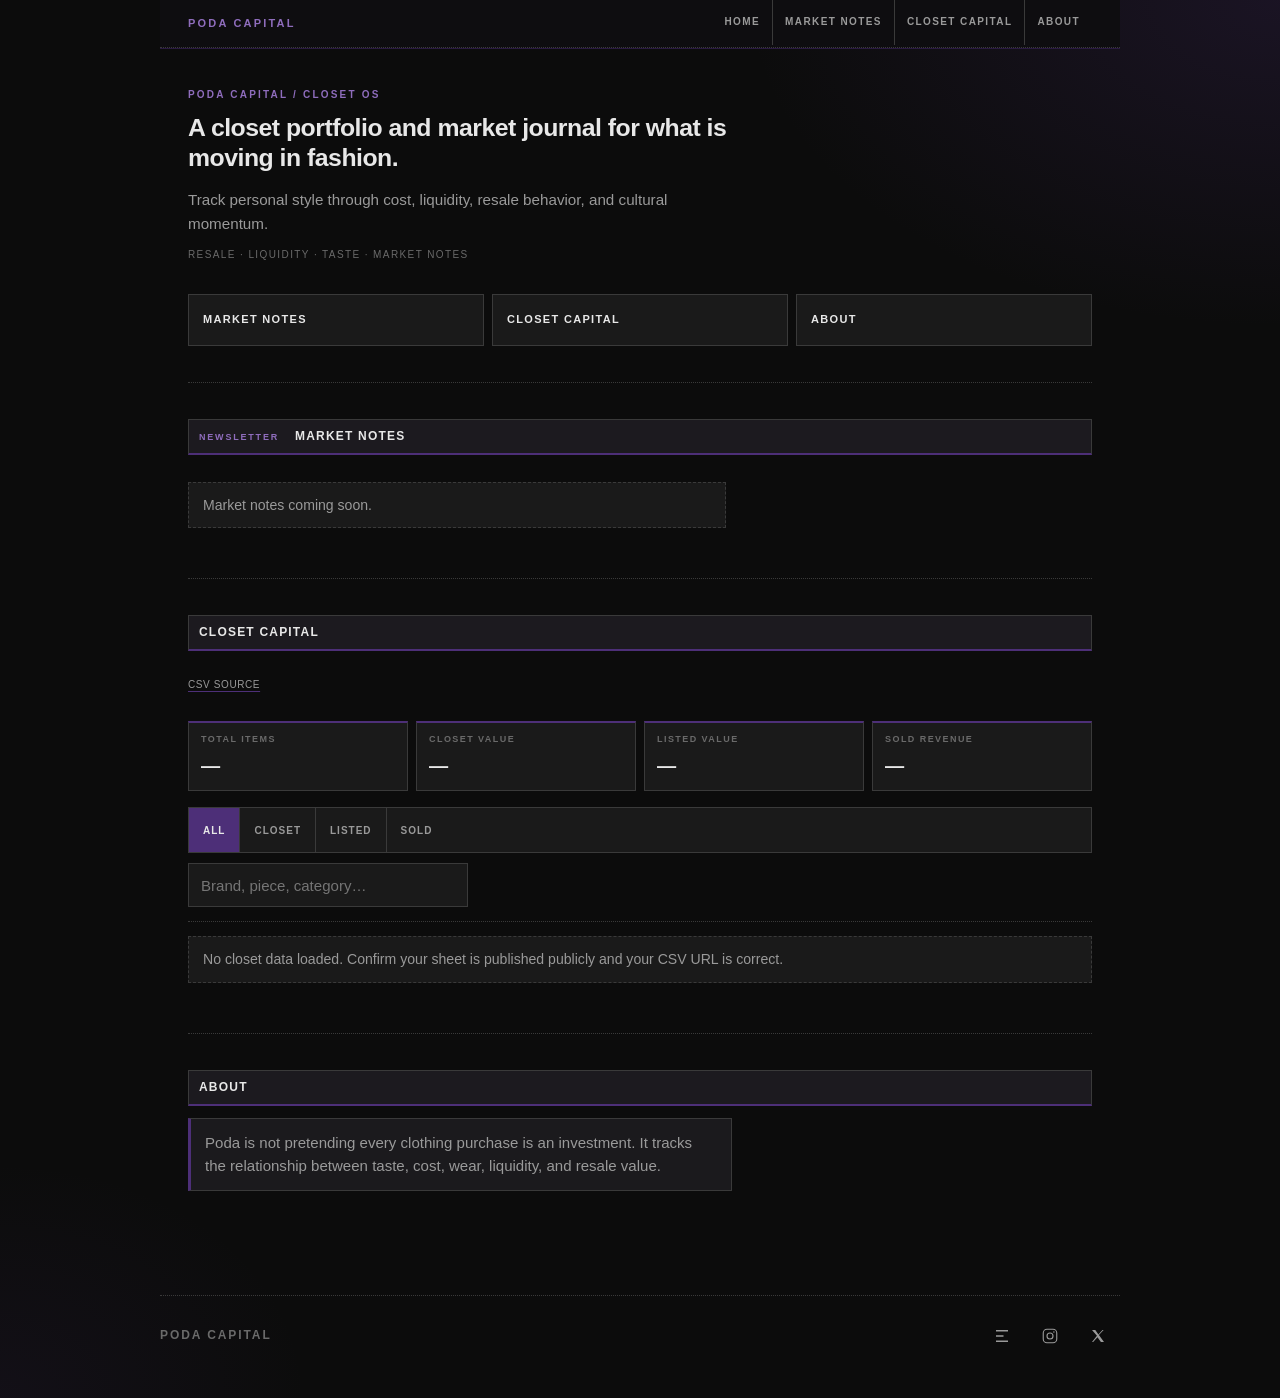
==== commit 3ee732ca: "Add files via upload" ====
--- a/index.html
+++ b/index.html
@@ -40,19 +40,20 @@
       </div>
 
       <div class="market-notes__body">
-        <article class="note-feature">
-          <h3 class="note-feature__title">Poda Note 001: What Makes a Piece Liquid?</h3>
-          <p class="note-feature__preview">Not every cool item is a good asset. A liquid piece has demand, clear styling use, recognizable brand value, and a price point where buyers can move quickly.</p>
+        <p id="marketNotesEmpty" class="status-message hidden">Market notes coming soon.</p>
+        <article class="note-feature" data-note-slot="primary" hidden>
+          <h3 class="note-feature__title"></h3>
+          <p class="note-feature__preview"></p>
           <a class="note-link" href="#">Read the note</a>
         </article>
 
         <div class="note-rail">
-          <article class="note-teaser">
-            <h3 class="note-teaser__title">Luxury Is Not Dead. Lazy Luxury Is.</h3>
+          <article class="note-teaser" data-note-slot="secondary" hidden>
+            <h3 class="note-teaser__title"></h3>
             <a class="note-link" href="#">Read the note</a>
           </article>
-          <article class="note-teaser">
-            <h3 class="note-teaser__title">The Spread Between Taste and Liquidity</h3>
+          <article class="note-teaser" data-note-slot="tertiary" hidden>
+            <h3 class="note-teaser__title"></h3>
             <a class="note-link" href="#">Read the note</a>
           </article>
         </div>
@@ -114,6 +115,29 @@
     </section>
   </main>
 
+  <footer class="site-footer portal-shell">
+    <span class="footer-brand">Poda Capital</span>
+    <nav class="footer-links" aria-label="Social">
+      <span class="footer-icon" aria-label="Substack">
+        <svg xmlns="http://www.w3.org/2000/svg" viewBox="0 0 24 24" fill="currentColor" aria-hidden="true">
+          <path d="M4 4h16v2H4V4zm0 7h10v2H4v-2zm0 7h16v2H4v-2z"/>
+        </svg>
+      </span>
+      <span class="footer-icon" aria-label="Instagram">
+        <svg xmlns="http://www.w3.org/2000/svg" viewBox="0 0 24 24" fill="none" stroke="currentColor" stroke-width="1.5" aria-hidden="true">
+          <rect x="3" y="3" width="18" height="18" rx="5"/>
+          <circle cx="12" cy="12" r="4"/>
+          <circle cx="17.2" cy="6.8" r="1" fill="currentColor" stroke="none"/>
+        </svg>
+      </span>
+      <span class="footer-icon" aria-label="X">
+        <svg xmlns="http://www.w3.org/2000/svg" viewBox="0 0 24 24" fill="currentColor" aria-hidden="true">
+          <path d="M13.2 10.8 19.5 4h-1.5l-5.5 5.9L8.4 4H4l6.6 7.7L4 20h1.5l5.8-6.3 4.6 6.3H20l-6.8-9.2z"/>
+        </svg>
+      </span>
+    </nav>
+  </footer>
+
   <script src="script.js"></script>
 </body>
 </html>
--- a/style.css
+++ b/style.css
@@ -12,6 +12,7 @@
   --text-faint: #6a6a6a;
   --border: #3a3a3a;
   --border-light: #555;
+  --image-bg: #111;
   --purple: #4d2f78;
   --purple-2: #8f6dbd;
   --purple-deep: #2a1a42;
@@ -531,27 +532,59 @@
   pointer-events: none;
 }
 
+.item-image,
+.product-media {
+  position: relative;
+  overflow: hidden;
+  background: var(--image-bg);
+}
+
 .item-image {
   aspect-ratio: 4 / 3;
-  background: linear-gradient(160deg, var(--purple-deep) 0%, #111 55%);
   border-bottom: 1px solid var(--border);
-  overflow: hidden;
-}
-
-.item-image img {
+}
+
+.item-image img,
+.product-media img {
   width: 100%;
   height: 100%;
   object-fit: cover;
-}
-
-.image-placeholder {
+  object-position: center;
+}
+
+.image-placeholder,
+.product-placeholder,
+.product-media__placeholder {
   display: grid;
   place-items: center;
+  width: 100%;
+  min-height: 220px;
   height: 100%;
-  color: var(--text-faint);
-  font-size: 9px;
-  letter-spacing: 0.16em;
-  text-transform: uppercase;
+  color: #777;
+  font-size: 0.75rem;
+  text-transform: uppercase;
+  letter-spacing: 0.14em;
+  border: 1px dotted #333;
+  background: var(--image-bg);
+}
+
+.item-image.is-missing-image::after,
+.product-media.is-missing-image::after {
+  content: "No image";
+  position: absolute;
+  inset: 0;
+  display: grid;
+  place-items: center;
+  width: 100%;
+  height: 100%;
+  min-height: 220px;
+  color: #777;
+  font-size: 0.75rem;
+  text-transform: uppercase;
+  letter-spacing: 0.14em;
+  background: var(--image-bg);
+  border: 1px dotted #333;
+  pointer-events: none;
 }
 
 .item-body {
@@ -615,6 +648,10 @@
   grid-template-columns: repeat(2, minmax(0, 1fr));
   gap: 8px 12px;
   border-top: 1px dotted var(--border);
+}
+
+.item-ledger--closet {
+  grid-template-columns: 1fr;
 }
 
 .item-ledger__row dt {
@@ -866,8 +903,45 @@
   padding-top: 4px;
 }
 
-.card-link--asset,
-.card-link--external {
+.asset-link,
+.card-link.external-listing {
+  align-self: flex-start;
+  display: inline-flex;
+  align-items: center;
+  font-size: 10px;
+  font-weight: 600;
+  letter-spacing: 0.08em;
+  text-transform: uppercase;
+  text-decoration: underline;
+  text-underline-offset: 3px;
+  min-height: 44px;
+}
+
+.asset-link {
+  color: var(--text);
+  text-decoration-color: var(--purple);
+}
+
+.asset-link:hover,
+.asset-link:focus-visible {
+  color: var(--purple-2);
+  text-decoration-color: var(--purple-2);
+  outline: none;
+}
+
+.external-listing {
+  color: var(--purple-2);
+  text-decoration-color: var(--purple-2);
+}
+
+.external-listing:hover,
+.external-listing:focus-visible {
+  color: var(--text);
+  text-decoration-color: var(--text);
+  outline: none;
+}
+
+.item-card__actions .card-link {
   margin-top: 0;
 }
 
@@ -903,28 +977,9 @@
 }
 
 .product-media {
-  background: linear-gradient(160deg, var(--purple-deep) 0%, #111 55%);
+  min-width: 0;
+  aspect-ratio: 4 / 3;
   border-bottom: 1px solid var(--border);
-  overflow: hidden;
-  min-width: 0;
-}
-
-.product-media img {
-  width: 100%;
-  height: auto;
-  aspect-ratio: 4 / 3;
-  object-fit: cover;
-}
-
-.product-media__placeholder {
-  display: grid;
-  place-items: center;
-  min-height: 220px;
-  aspect-ratio: 4 / 3;
-  color: var(--text-faint);
-  font-size: 9px;
-  letter-spacing: 0.16em;
-  text-transform: uppercase;
 }
 
 .product-info {
@@ -951,7 +1006,20 @@
 }
 
 .product-status {
-  margin: 12px 0 16px;
+  margin: 12px 0 8px;
+}
+
+.product-listing-cta {
+  margin: 0 0 16px;
+}
+
+.product-listing-cta .external-listing {
+  font-size: 11px;
+  font-weight: 700;
+  letter-spacing: 0.12em;
+  text-transform: uppercase;
+  color: var(--purple-2);
+  text-decoration-color: var(--purple-2);
 }
 
 .product-details {
@@ -1013,6 +1081,13 @@
   margin-top: 18px;
 }
 
+.product-actions .external-listing {
+  font-size: 10px;
+  font-weight: 600;
+  letter-spacing: 0.1em;
+  text-transform: uppercase;
+}
+
 .product-link {
   display: inline-flex;
   align-items: center;
@@ -1059,13 +1134,83 @@
   .product-media {
     border-bottom: none;
     border-right: 1px solid var(--border);
+    aspect-ratio: auto;
+    min-height: 320px;
+    max-height: 520px;
   }
 
   .product-media img,
+  .product-placeholder,
   .product-media__placeholder {
     min-height: 100%;
-    aspect-ratio: auto;
-    height: 100%;
     max-height: 520px;
   }
-}
+
+  .product-media.is-missing-image::after {
+    min-height: 100%;
+    max-height: 520px;
+  }
+}
+
+/* —— Site footer —— */
+.site-footer {
+  border-top: 1px dotted var(--border);
+  margin-top: 48px;
+  padding: 18px 0 clamp(24px, 6vw, 40px);
+  display: flex;
+  justify-content: space-between;
+  align-items: center;
+  gap: 16px;
+  font-size: 0.75rem;
+  text-transform: uppercase;
+  letter-spacing: 0.12em;
+  color: var(--text-dim);
+  max-width: 100%;
+}
+
+.footer-brand {
+  flex: 0 0 auto;
+  color: var(--text-faint);
+  font-weight: 700;
+  letter-spacing: 0.16em;
+}
+
+.footer-links {
+  display: flex;
+  flex-wrap: wrap;
+  justify-content: flex-end;
+  align-items: center;
+  gap: 4px;
+  min-width: 0;
+}
+
+.footer-icon {
+  display: inline-flex;
+  align-items: center;
+  justify-content: center;
+  min-width: 44px;
+  min-height: 44px;
+  color: var(--text-dim);
+  transition: color 0.15s ease;
+}
+
+.footer-icon svg {
+  width: 18px;
+  height: 18px;
+  display: block;
+}
+
+.pdp-body .site-footer {
+  margin-top: 32px;
+}
+
+@media (max-width: 560px) {
+  .site-footer {
+    align-items: flex-start;
+    flex-direction: column;
+  }
+
+  .footer-links {
+    justify-content: flex-start;
+  }
+}
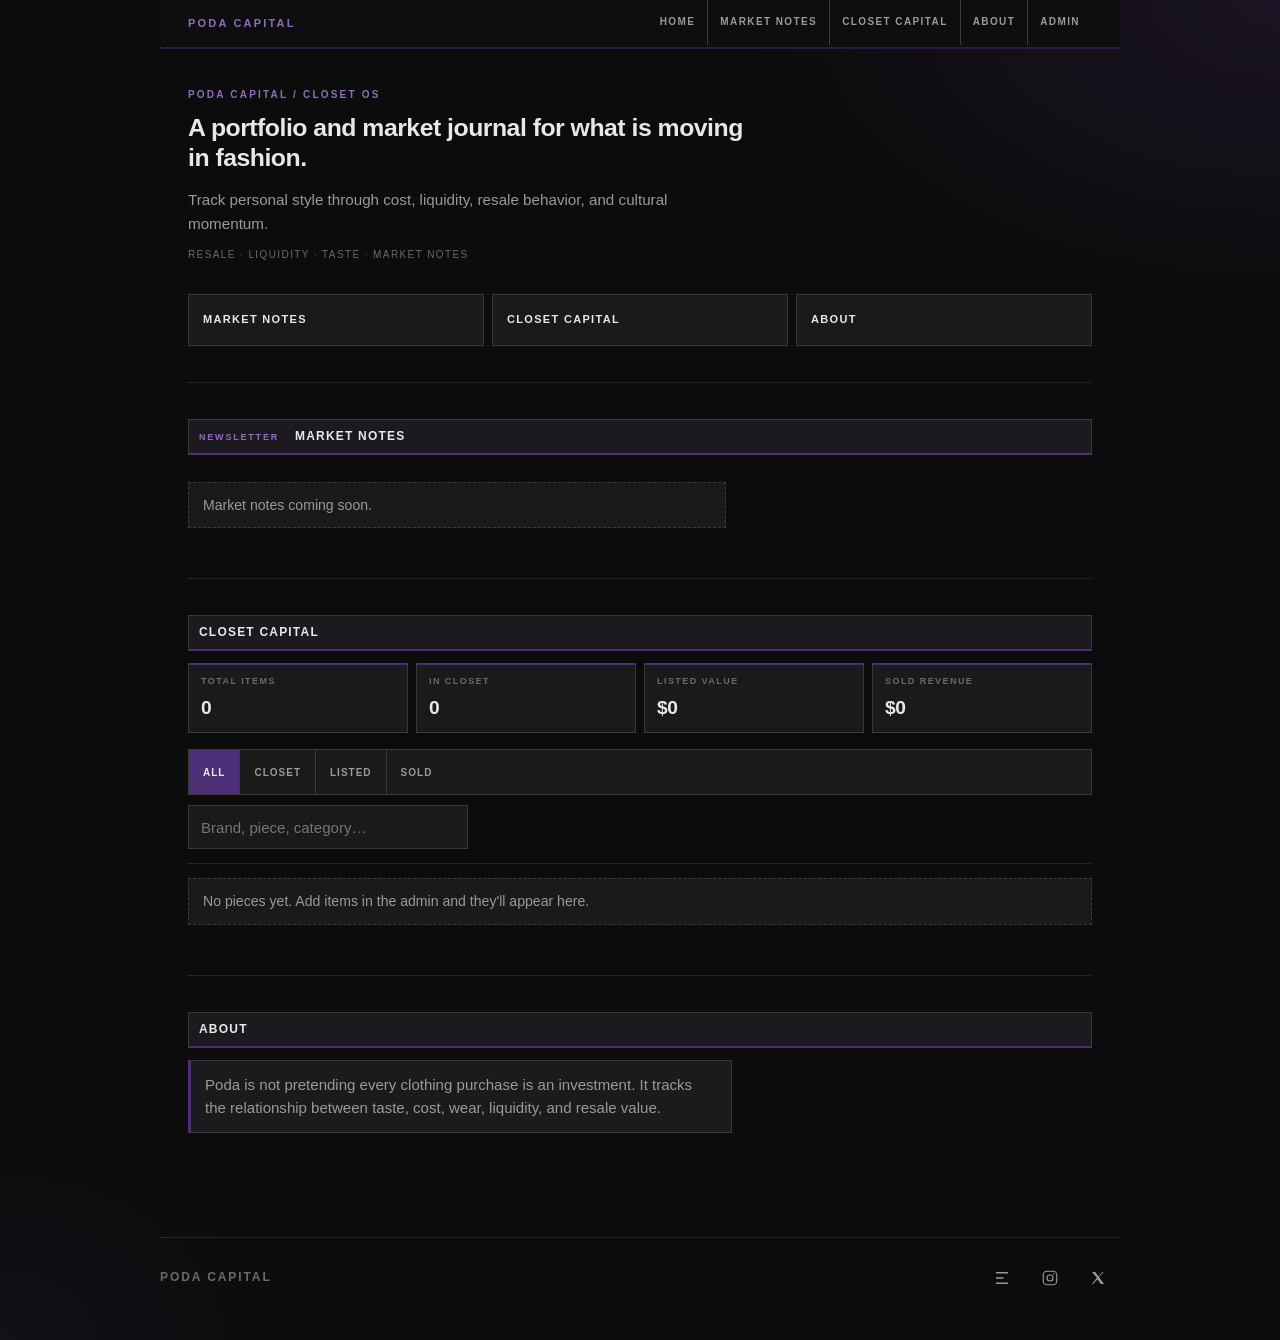
==== commit 49affe30: "Add files via upload" ====
--- a/index.html
+++ b/index.html
@@ -2,7 +2,7 @@
 <html lang="en">
 <head>
   <meta charset="UTF-8" />
-  <meta name="viewport" content="width=device-width, initial-scale=1.0" />
+  <meta name="viewport" content="width=device-width, initial-scale=1.0, viewport-fit=cover" />
   <title>Poda Closet</title>
   <link rel="stylesheet" href="style.css" />
 </head>
@@ -14,6 +14,7 @@
       <a href="#market-notes">Market Notes</a>
       <a href="#closet-capital">Closet Capital</a>
       <a href="#about">About</a>
+      <a href="admin.html" id="adminLink">Admin</a>
     </nav>
   </header>
 
@@ -21,7 +22,7 @@
     <section id="home" class="page-section portal-home">
       <div class="portal-title">
         <p class="eyebrow">Poda Capital / Closet OS</p>
-        <h1 class="portal-headline">A closet portfolio and market journal for what is moving in fashion.</h1>
+        <h1 class="portal-headline">A portfolio and market journal for what is moving in fashion.</h1>
         <p class="subhead">Track personal style through cost, liquidity, resale behavior, and cultural momentum.</p>
         <p class="portal-meta">Resale · Liquidity · Taste · Market Notes</p>
       </div>
@@ -65,17 +66,13 @@
         <span class="section-bar__title">Closet Capital</span>
       </div>
 
-      <p class="closet-capital__tools">
-        <a class="sheet-link" href="https://docs.google.com/spreadsheets/d/e/2PACX-1vSEYtCDQrbxiln-82ECtRwK_8hq6_3bo0uVGu1IRKtKEuVqsk8xWQ2x_sL7CatdyQ/pub?gid=2076140585&single=true&output=csv" target="_blank" rel="noopener">CSV Source</a>
-      </p>
-
       <section class="metrics-grid" aria-label="Closet metrics">
         <article class="metric-card">
           <span>Total Items</span>
           <strong id="metricItems">—</strong>
         </article>
         <article class="metric-card">
-          <span>Closet Value</span>
+          <span>In Closet</span>
           <strong id="metricClosetValue">—</strong>
         </article>
         <article class="metric-card">
@@ -139,5 +136,20 @@
   </footer>
 
   <script src="script.js"></script>
+  <script>
+    // Lightweight client-side admin gate. Note: this is convenience only,
+    // not real security — the password is visible in the page source.
+    document.getElementById("adminLink").addEventListener("click", function (event) {
+      event.preventDefault();
+      var password = prompt("Admin password:");
+      if (password === null) return; // user cancelled
+      if (password === "admin") {
+        sessionStorage.setItem("poda_admin", "ok");
+        window.location.href = "admin.html";
+      } else {
+        alert("Incorrect password.");
+      }
+    });
+  </script>
 </body>
 </html>
--- a/style.css
+++ b/style.css
@@ -25,7 +25,9 @@
 html {
   max-width: 100%;
   overflow-x: hidden;
-  scroll-padding-top: calc(var(--header-h) + 8px);
+  scroll-padding-top: calc(var(--header-h) + env(safe-area-inset-top) + 8px);
+  -webkit-text-size-adjust: 100%;
+  text-size-adjust: 100%;
 }
 
 body {
@@ -74,7 +76,8 @@
   width: min(960px, 100%);
   max-width: 100%;
   margin: 0 auto;
-  padding-inline: var(--pad);
+  padding-left: max(var(--pad), env(safe-area-inset-left));
+  padding-right: max(var(--pad), env(safe-area-inset-right));
   overflow-x: clip;
 }
 
@@ -88,11 +91,13 @@
   align-items: stretch;
   justify-content: space-between;
   gap: 12px;
-  min-height: var(--header-h);
+  min-height: calc(var(--header-h) + env(safe-area-inset-top));
   width: min(960px, 100%);
   max-width: 100%;
   margin: 0 auto;
-  padding-inline: var(--pad);
+  padding-top: env(safe-area-inset-top);
+  padding-left: max(var(--pad), env(safe-area-inset-left));
+  padding-right: max(var(--pad), env(safe-area-inset-right));
   background: color-mix(in srgb, var(--bg) 92%, var(--purple-deep));
   border-bottom: 1px dotted var(--border);
   box-shadow: 0 1px 0 var(--purple-deep);
@@ -515,8 +520,8 @@
   opacity: 0.92;
 }
 
-.archive-card--sold::before {
-  content: "Sold";
+/* Status label shown top-left on every card image */
+.card-corner-tag {
   position: absolute;
   top: 8px;
   left: 8px;
@@ -671,6 +676,11 @@
   overflow-wrap: anywhere;
 }
 
+.ledger-muted {
+  color: var(--text-faint);
+  font-weight: 500;
+}
+
 .detail-grid {
   display: grid;
   grid-template-columns: repeat(2, minmax(0, 1fr));
@@ -1156,7 +1166,7 @@
 .site-footer {
   border-top: 1px dotted var(--border);
   margin-top: 48px;
-  padding: 18px 0 clamp(24px, 6vw, 40px);
+  padding: 18px 0 max(clamp(24px, 6vw, 40px), env(safe-area-inset-bottom));
   display: flex;
   justify-content: space-between;
   align-items: center;
